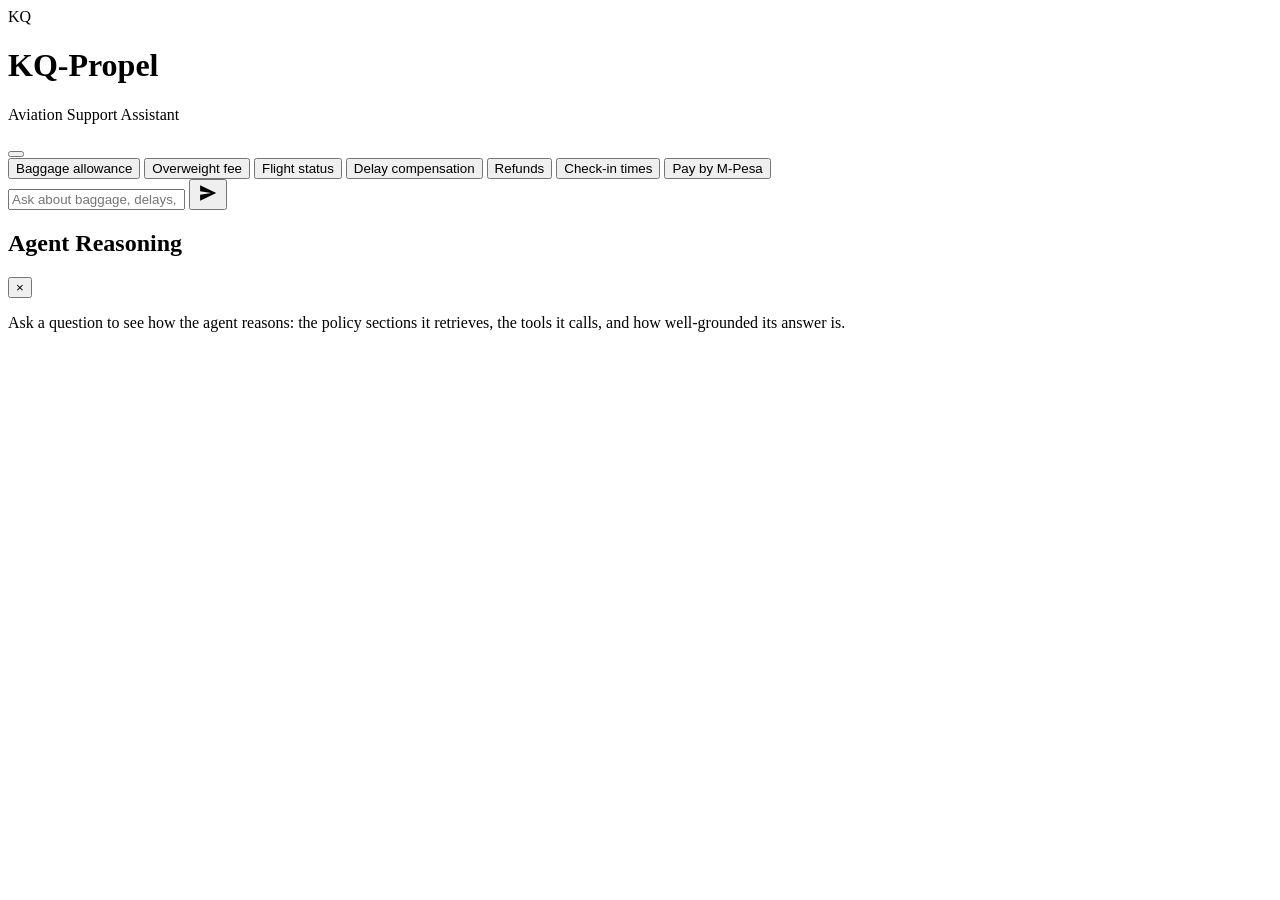
==== frontend/index.html @ af589278 "Add a conversational M-Pesa payment flow and fix capability intent matching 'Help me an overweight f" ====
<!DOCTYPE html>
<html lang="en">
<head>
<meta charset="UTF-8" />
<meta name="viewport" content="width=device-width, initial-scale=1.0, viewport-fit=cover" />
<meta name="theme-color" content="#c8102e" />
<meta name="description" content="KQ-Propel aviation support assistant" />
<title>KQ-Propel | Aviation Support Assistant</title>
<link rel="icon" href="data:image/svg+xml,<svg xmlns='http://www.w3.org/2000/svg' viewBox='0 0 32 32'><rect width='32' height='32' rx='6' fill='%23c8102e'/><text x='16' y='23' font-size='15' font-family='Arial' font-weight='bold' fill='white' text-anchor='middle'>KQ</text></svg>" />
<link rel="stylesheet" href="/static/chat.css" />
</head>
<body>

<div class="app">

  <header class="chat-header">
    <div class="brand">
      <div class="logo" aria-hidden="true">KQ</div>
      <div class="brand-text">
        <h1>KQ-Propel</h1>
        <p class="status"><span class="dot" id="status-dot"></span><span id="status-text">Aviation Support Assistant</span></p>
      </div>
    </div>
    <button id="trace-toggle" class="icon-btn" aria-label="Show agent reasoning" title="Agent reasoning">
      <span class="icon-bars" aria-hidden="true"><i></i><i></i><i></i></span>
    </button>
  </header>

  <main class="chat-main">

    <section class="chat-column">
      <div id="chat-window" class="chat-window" role="log" aria-live="polite" aria-label="Conversation"></div>

      <div class="composer">
        <div class="chips" id="chips">
          <button type="button" data-q="What is the baggage allowance for economy class?">Baggage allowance</button>
          <button type="button" data-q="My bag is 5kg over the limit, what is the fee?">Overweight fee</button>
          <button type="button" data-q="What is the status of flight KQ100?">Flight status</button>
          <button type="button" data-q="My flight was delayed 4 hours, what am I entitled to?">Delay compensation</button>
          <button type="button" data-q="How long does a refund take?">Refunds</button>
          <button type="button" data-q="What time does check-in close for international flights?">Check-in times</button>
          <button type="button" data-q="I want to pay my overweight baggage fee by M-Pesa">Pay by M-Pesa</button>
        </div>

        <form class="input-row" id="chat-form" autocomplete="off">
          <input id="chat-input" type="text" placeholder="Ask about baggage, delays, refunds or check-in..."
                 aria-label="Type your question" autocomplete="off" />
          <button type="submit" id="send-btn" class="send-btn" aria-label="Send message">
            <svg viewBox="0 0 24 24" width="22" height="22" aria-hidden="true"><path fill="currentColor" d="M3.4 20.4 21 12 3.4 3.6 3.4 10.2 15.6 12 3.4 13.8z"/></svg>
          </button>
        </form>
      </div>
    </section>

    <aside class="trace-panel" id="trace-panel" aria-label="Agent reasoning">
      <div class="trace-head">
        <h2>Agent Reasoning</h2>
        <button id="trace-close" class="icon-btn close" aria-label="Close reasoning panel">&times;</button>
      </div>
      <div id="trace-body" class="trace-body">
        <p class="trace-empty">Ask a question to see how the agent reasons: the policy sections it retrieves, the tools it calls, and how well-grounded its answer is.</p>
      </div>
    </aside>

  </main>

  <div class="scrim" id="scrim" hidden></div>
</div>

<script src="/static/chat.js"></script>
</body>
</html>
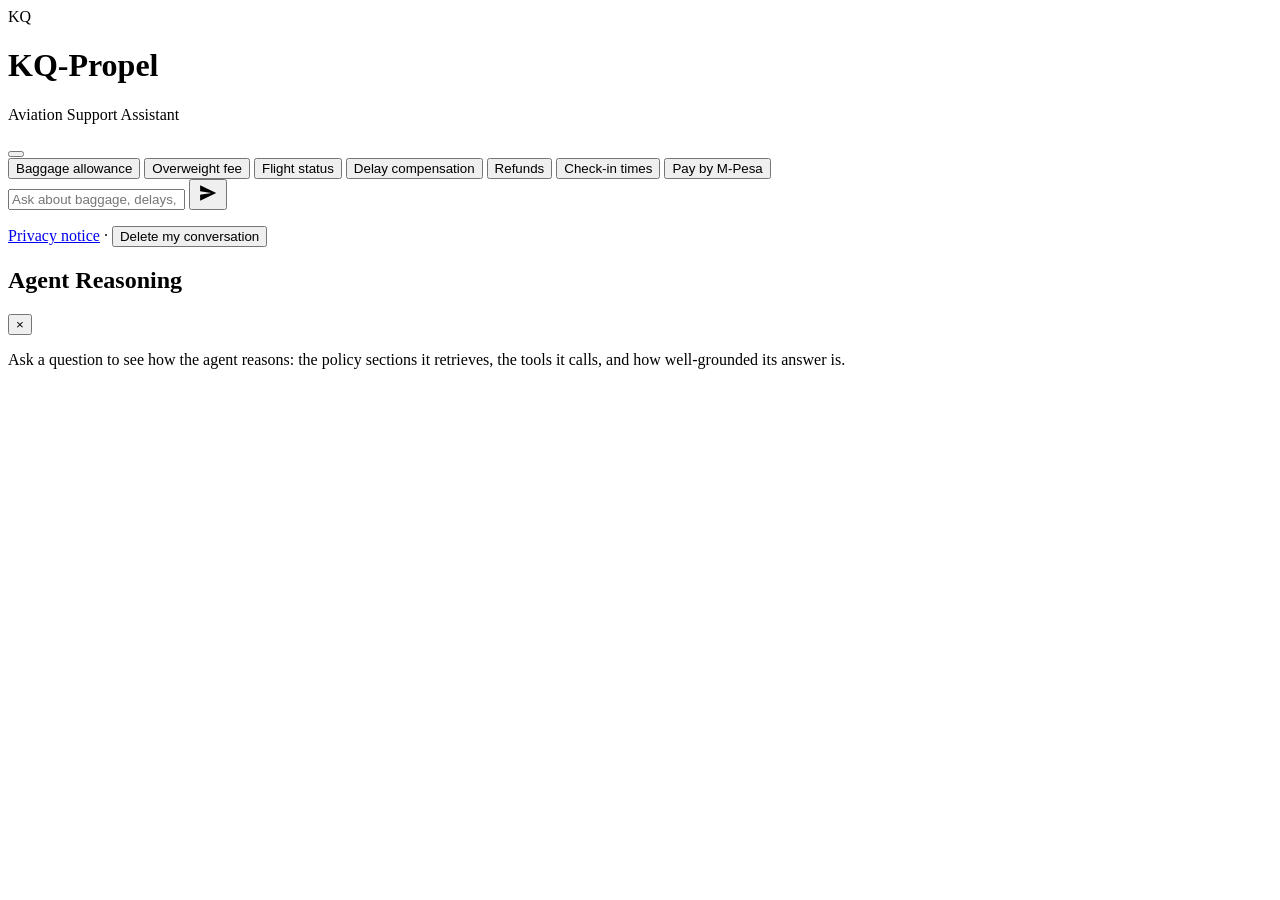
==== commit 39f9cc87: "Add data protection controls and stop tone changing policy answers - A note about the passenger's fr" ====
--- a/frontend/index.html
+++ b/frontend/index.html
@@ -49,6 +49,11 @@
             <svg viewBox="0 0 24 24" width="22" height="22" aria-hidden="true"><path fill="currentColor" d="M3.4 20.4 21 12 3.4 3.6 3.4 10.2 15.6 12 3.4 13.8z"/></svg>
           </button>
         </form>
+        <p class="privacy-line">
+          <a href="/privacy" target="_blank" rel="noopener">Privacy notice</a>
+          <span aria-hidden="true">&middot;</span>
+          <button type="button" id="forget-btn" class="link-btn">Delete my conversation</button>
+        </p>
       </div>
     </section>
 
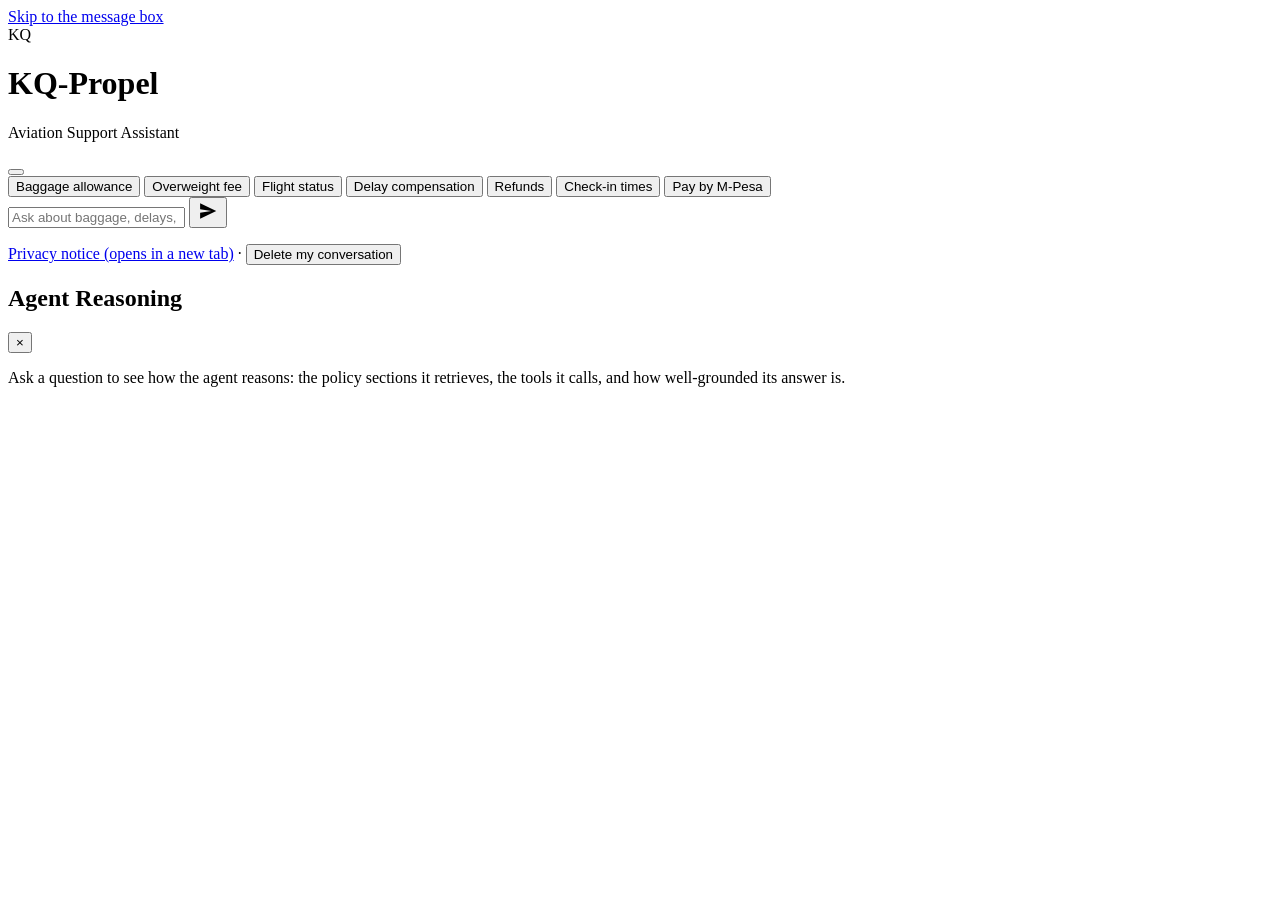
==== commit 528e266d: "Add staff roles, rate limits and accessibility; fix baggage answers Priority 5: - Individual staff a" ====
--- a/frontend/index.html
+++ b/frontend/index.html
@@ -11,6 +11,8 @@
 </head>
 <body>
 
+<a class="skip-link" href="#chat-input">Skip to the message box</a>
+
 <div class="app">
 
   <header class="chat-header">
@@ -21,7 +23,8 @@
         <p class="status"><span class="dot" id="status-dot"></span><span id="status-text">Aviation Support Assistant</span></p>
       </div>
     </div>
-    <button id="trace-toggle" class="icon-btn" aria-label="Show agent reasoning" title="Agent reasoning">
+    <button id="trace-toggle" class="icon-btn" aria-label="Agent reasoning" title="Agent reasoning"
+            aria-controls="trace-panel" aria-expanded="false">
       <span class="icon-bars" aria-hidden="true"><i></i><i></i><i></i></span>
     </button>
   </header>
@@ -32,7 +35,7 @@
       <div id="chat-window" class="chat-window" role="log" aria-live="polite" aria-label="Conversation"></div>
 
       <div class="composer">
-        <div class="chips" id="chips">
+        <div class="chips" id="chips" role="group" aria-label="Suggested questions">
           <button type="button" data-q="What is the baggage allowance for economy class?">Baggage allowance</button>
           <button type="button" data-q="My bag is 5kg over the limit, what is the fee?">Overweight fee</button>
           <button type="button" data-q="What is the status of flight KQ100?">Flight status</button>
@@ -50,14 +53,14 @@
           </button>
         </form>
         <p class="privacy-line">
-          <a href="/privacy" target="_blank" rel="noopener">Privacy notice</a>
+          <a href="/privacy" target="_blank" rel="noopener">Privacy notice<span class="sr-only"> (opens in a new tab)</span></a>
           <span aria-hidden="true">&middot;</span>
           <button type="button" id="forget-btn" class="link-btn">Delete my conversation</button>
         </p>
       </div>
     </section>
 
-    <aside class="trace-panel" id="trace-panel" aria-label="Agent reasoning">
+    <aside class="trace-panel" id="trace-panel" aria-label="Agent reasoning" tabindex="-1">
       <div class="trace-head">
         <h2>Agent Reasoning</h2>
         <button id="trace-close" class="icon-btn close" aria-label="Close reasoning panel">&times;</button>
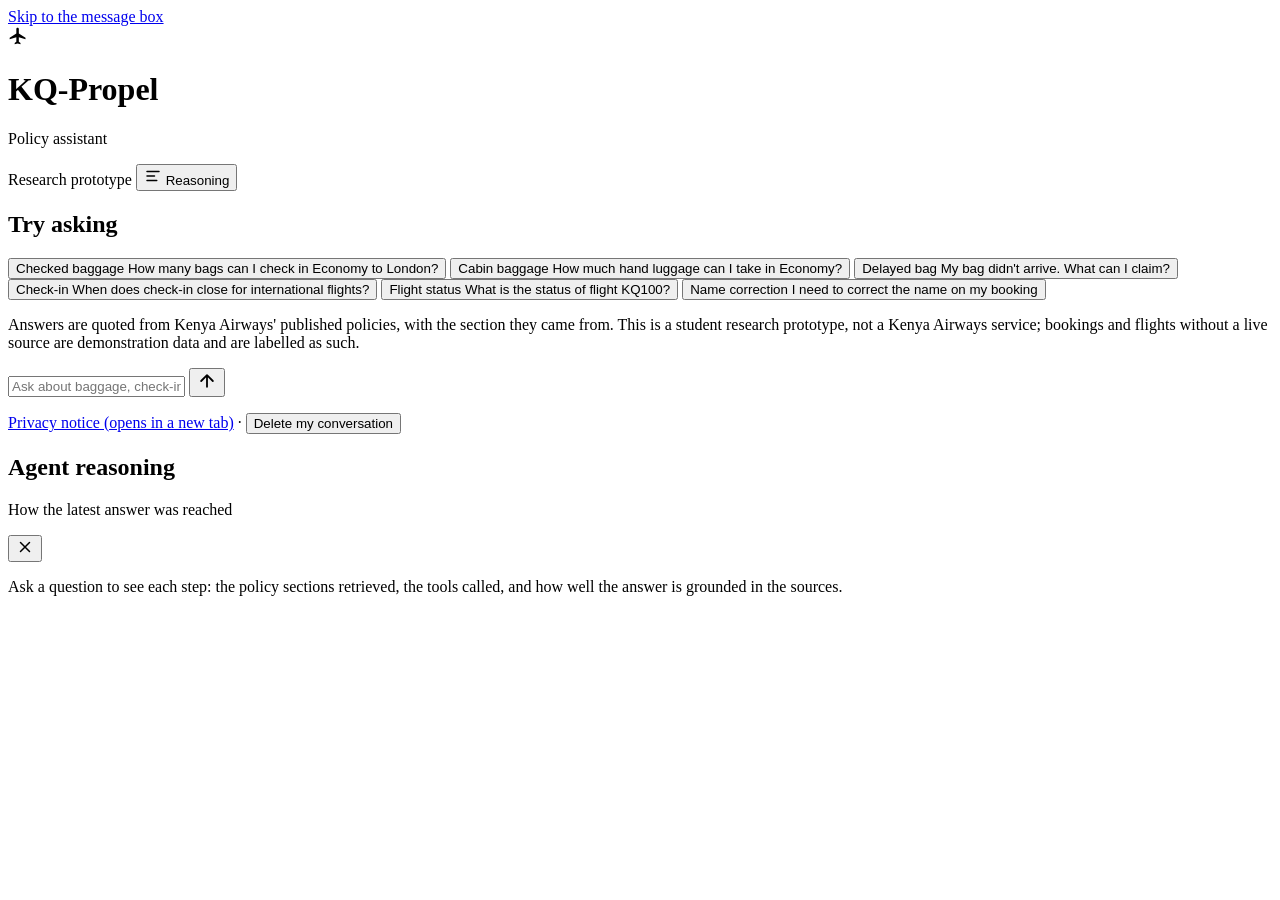
==== commit 9725249d: "Redesign the chat and staff dashboard Neutral surfaces with red as the only accent, the Inter typefa" ====
--- a/frontend/index.html
+++ b/frontend/index.html
@@ -3,10 +3,13 @@
 <head>
 <meta charset="UTF-8" />
 <meta name="viewport" content="width=device-width, initial-scale=1.0, viewport-fit=cover" />
-<meta name="theme-color" content="#c8102e" />
-<meta name="description" content="KQ-Propel aviation support assistant" />
-<title>KQ-Propel | Aviation Support Assistant</title>
-<link rel="icon" href="data:image/svg+xml,<svg xmlns='http://www.w3.org/2000/svg' viewBox='0 0 32 32'><rect width='32' height='32' rx='6' fill='%23c8102e'/><text x='16' y='23' font-size='15' font-family='Arial' font-weight='bold' fill='white' text-anchor='middle'>KQ</text></svg>" />
+<meta name="theme-color" content="#ffffff" />
+<meta name="description" content="KQ-Propel: a research prototype that answers airline policy questions from published policy, with citations." />
+<title>KQ-Propel | Policy assistant</title>
+<link rel="icon" href="data:image/svg+xml,<svg xmlns='http://www.w3.org/2000/svg' viewBox='0 0 32 32'><rect width='32' height='32' rx='8' fill='%23c8102e'/><path transform='translate(4 4)' fill='white' d='M21 16v-2l-8-5V3.5c0-.83-.67-1.5-1.5-1.5S10 2.67 10 3.5V9l-8 5v2l8-2.5V19l-2 1.5V22l3.5-1 3.5 1v-1.5L13 19v-5.5l8 2.5z'/></svg>" />
+<link rel="preconnect" href="https://fonts.googleapis.com" />
+<link rel="preconnect" href="https://fonts.gstatic.com" crossorigin />
+<link rel="stylesheet" href="https://fonts.googleapis.com/css2?family=Inter:wght@400;500;600;700&display=swap" />
 <link rel="stylesheet" href="/static/chat.css" />
 </head>
 <body>
@@ -15,41 +18,73 @@
 
 <div class="app">
 
-  <header class="chat-header">
+  <header class="topbar">
     <div class="brand">
-      <div class="logo" aria-hidden="true">KQ</div>
+      <span class="mark" aria-hidden="true">
+        <svg viewBox="0 0 24 24" width="20" height="20"><path fill="currentColor" d="M21 16v-2l-8-5V3.5c0-.83-.67-1.5-1.5-1.5S10 2.67 10 3.5V9l-8 5v2l8-2.5V19l-2 1.5V22l3.5-1 3.5 1v-1.5L13 19v-5.5l8 2.5z"/></svg>
+      </span>
       <div class="brand-text">
         <h1>KQ-Propel</h1>
-        <p class="status"><span class="dot" id="status-dot"></span><span id="status-text">Aviation Support Assistant</span></p>
+        <p class="status"><span class="dot" id="status-dot" aria-hidden="true"></span><span id="status-text">Policy assistant</span></p>
       </div>
     </div>
-    <button id="trace-toggle" class="icon-btn" aria-label="Agent reasoning" title="Agent reasoning"
-            aria-controls="trace-panel" aria-expanded="false">
-      <span class="icon-bars" aria-hidden="true"><i></i><i></i><i></i></span>
-    </button>
+    <div class="topbar-actions">
+      <span class="proto-badge">Research prototype</span>
+      <button id="trace-toggle" class="ghost-btn" type="button" aria-label="Agent reasoning" aria-controls="trace-panel" aria-expanded="false">
+        <svg viewBox="0 0 24 24" width="18" height="18" aria-hidden="true"><path fill="none" stroke="currentColor" stroke-width="2" stroke-linecap="round" d="M4 6h16M4 12h10M4 18h13"/></svg>
+        <span class="btn-label">Reasoning</span>
+      </button>
+    </div>
   </header>
 
   <main class="chat-main">
 
-    <section class="chat-column">
-      <div id="chat-window" class="chat-window" role="log" aria-live="polite" aria-label="Conversation"></div>
+    <section class="chat-column" aria-label="Chat">
+      <div class="chat-scroll" id="chat-scroll">
+        <div class="chat-inner">
+          <div id="chat-window" class="chat-window" role="log" aria-live="polite" aria-label="Conversation"></div>
+
+          <section id="welcome" class="welcome" aria-labelledby="welcome-title">
+            <h2 id="welcome-title" class="welcome-title">Try asking</h2>
+            <div class="suggestions" id="chips" role="group" aria-labelledby="welcome-title">
+              <button type="button" data-q="How many bags can I check in Economy to London?">
+                <span class="s-title">Checked baggage</span>
+                <span class="s-q">How many bags can I check in Economy to London?</span>
+              </button>
+              <button type="button" data-q="How much hand luggage can I take in Economy?">
+                <span class="s-title">Cabin baggage</span>
+                <span class="s-q">How much hand luggage can I take in Economy?</span>
+              </button>
+              <button type="button" data-q="My bag didn't arrive. What can I claim?">
+                <span class="s-title">Delayed bag</span>
+                <span class="s-q">My bag didn't arrive. What can I claim?</span>
+              </button>
+              <button type="button" data-q="When does check-in close for international flights?">
+                <span class="s-title">Check-in</span>
+                <span class="s-q">When does check-in close for international flights?</span>
+              </button>
+              <button type="button" data-q="What is the status of flight KQ100?">
+                <span class="s-title">Flight status</span>
+                <span class="s-q">What is the status of flight KQ100?</span>
+              </button>
+              <button type="button" data-q="I need to correct the name on my booking">
+                <span class="s-title">Name correction</span>
+                <span class="s-q">I need to correct the name on my booking</span>
+              </button>
+            </div>
+            <p class="welcome-note">Answers are quoted from Kenya Airways' published policies, with the section
+              they came from. This is a student research prototype, not a Kenya Airways service; bookings and
+              flights without a live source are demonstration data and are labelled as such.</p>
+          </section>
+        </div>
+      </div>
 
       <div class="composer">
-        <div class="chips" id="chips" role="group" aria-label="Suggested questions">
-          <button type="button" data-q="What is the baggage allowance for economy class?">Baggage allowance</button>
-          <button type="button" data-q="My bag is 5kg over the limit, what is the fee?">Overweight fee</button>
-          <button type="button" data-q="What is the status of flight KQ100?">Flight status</button>
-          <button type="button" data-q="My flight was delayed 4 hours, what am I entitled to?">Delay compensation</button>
-          <button type="button" data-q="How long does a refund take?">Refunds</button>
-          <button type="button" data-q="What time does check-in close for international flights?">Check-in times</button>
-          <button type="button" data-q="I want to pay my overweight baggage fee by M-Pesa">Pay by M-Pesa</button>
-        </div>
-
-        <form class="input-row" id="chat-form" autocomplete="off">
-          <input id="chat-input" type="text" placeholder="Ask about baggage, delays, refunds or check-in..."
+        <form class="input-shell" id="chat-form" autocomplete="off">
+          <input id="chat-input" type="text" placeholder="Ask about baggage, check-in, refunds or your booking"
                  aria-label="Type your question" autocomplete="off" />
           <button type="submit" id="send-btn" class="send-btn" aria-label="Send message">
-            <svg viewBox="0 0 24 24" width="22" height="22" aria-hidden="true"><path fill="currentColor" d="M3.4 20.4 21 12 3.4 3.6 3.4 10.2 15.6 12 3.4 13.8z"/></svg>
+            <svg viewBox="0 0 24 24" width="20" height="20" aria-hidden="true"><path fill="none" stroke="currentColor" stroke-width="2.2" stroke-linecap="round" stroke-linejoin="round" d="M12 19V5M5 12l7-7 7 7"/></svg>
           </button>
         </form>
         <p class="privacy-line">
@@ -62,11 +97,16 @@
 
     <aside class="trace-panel" id="trace-panel" aria-label="Agent reasoning" tabindex="-1">
       <div class="trace-head">
-        <h2>Agent Reasoning</h2>
-        <button id="trace-close" class="icon-btn close" aria-label="Close reasoning panel">&times;</button>
+        <div>
+          <h2>Agent reasoning</h2>
+          <p class="trace-sub">How the latest answer was reached</p>
+        </div>
+        <button id="trace-close" class="icon-btn close" type="button" aria-label="Close reasoning panel">
+          <svg viewBox="0 0 24 24" width="18" height="18" aria-hidden="true"><path fill="none" stroke="currentColor" stroke-width="2" stroke-linecap="round" d="M6 6l12 12M18 6L6 18"/></svg>
+        </button>
       </div>
-      <div id="trace-body" class="trace-body">
-        <p class="trace-empty">Ask a question to see how the agent reasons: the policy sections it retrieves, the tools it calls, and how well-grounded its answer is.</p>
+      <div id="trace-body" class="trace-body" tabindex="0" role="region" aria-label="Reasoning steps">
+        <p class="trace-empty">Ask a question to see each step: the policy sections retrieved, the tools called, and how well the answer is grounded in the sources.</p>
       </div>
     </aside>
 
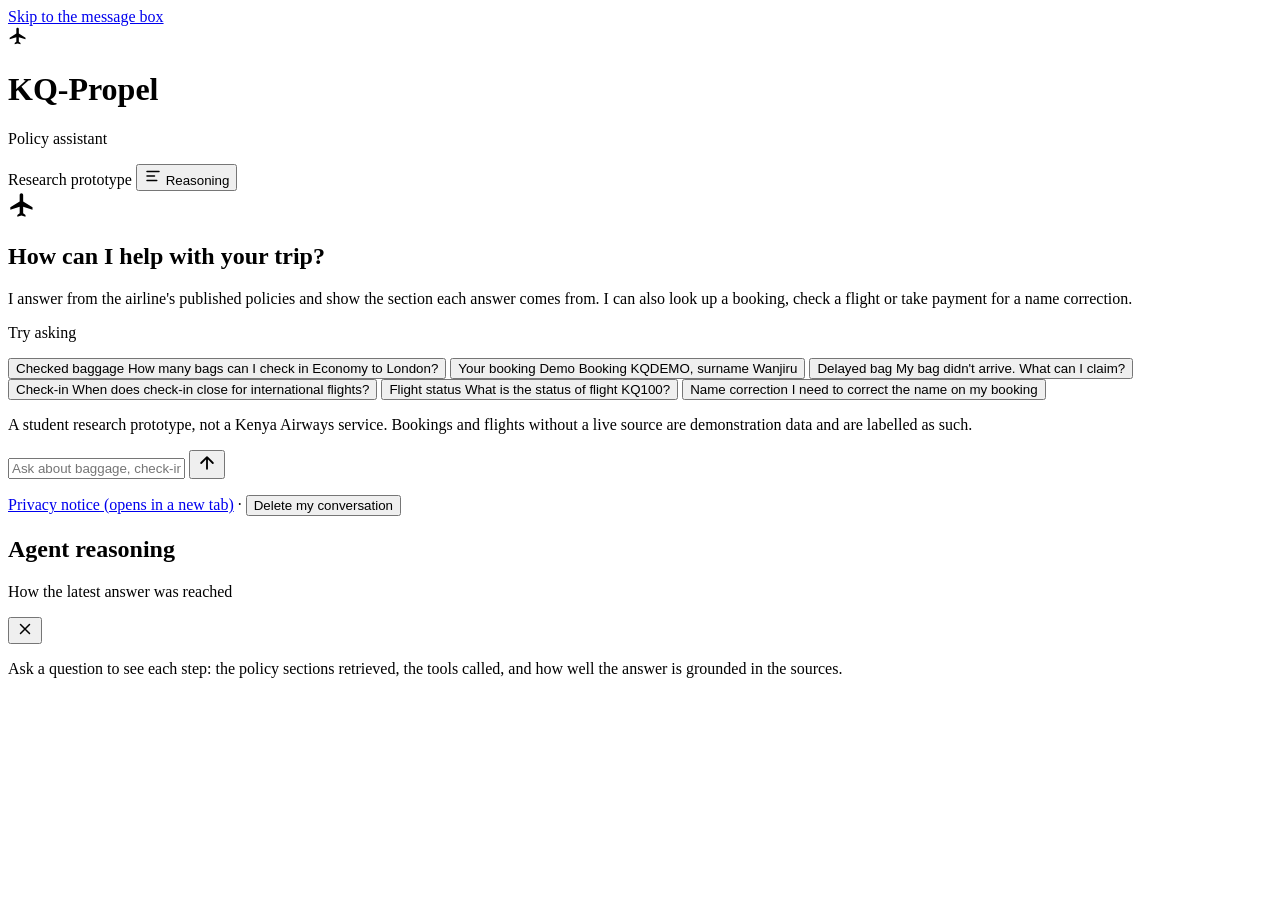
==== commit 46299cc2: "Add answer cards, a welcome screen and a split staff sign-in The chat now opens on a welcome screen " ====
--- a/frontend/index.html
+++ b/frontend/index.html
@@ -45,15 +45,21 @@
           <div id="chat-window" class="chat-window" role="log" aria-live="polite" aria-label="Conversation"></div>
 
           <section id="welcome" class="welcome" aria-labelledby="welcome-title">
-            <h2 id="welcome-title" class="welcome-title">Try asking</h2>
-            <div class="suggestions" id="chips" role="group" aria-labelledby="welcome-title">
+            <span class="hero-mark" aria-hidden="true">
+              <svg viewBox="0 0 24 24" width="28" height="28"><path fill="currentColor" d="M21 16v-2l-8-5V3.5c0-.83-.67-1.5-1.5-1.5S10 2.67 10 3.5V9l-8 5v2l8-2.5V19l-2 1.5V22l3.5-1 3.5 1v-1.5L13 19v-5.5l8 2.5z"/></svg>
+            </span>
+            <h2 id="welcome-title" class="hero-title">How can I help with your trip?</h2>
+            <p class="hero-sub">I answer from the airline's published policies and show the section each answer
+              comes from. I can also look up a booking, check a flight or take payment for a name correction.</p>
+            <p class="suggest-label" id="suggest-label">Try asking</p>
+            <div class="suggestions" id="chips" role="group" aria-labelledby="suggest-label">
               <button type="button" data-q="How many bags can I check in Economy to London?">
                 <span class="s-title">Checked baggage</span>
                 <span class="s-q">How many bags can I check in Economy to London?</span>
               </button>
-              <button type="button" data-q="How much hand luggage can I take in Economy?">
-                <span class="s-title">Cabin baggage</span>
-                <span class="s-q">How much hand luggage can I take in Economy?</span>
+              <button type="button" data-q="My booking reference is KQDEMO and my surname is Wanjiru">
+                <span class="s-title">Your booking <span class="s-tag">Demo</span></span>
+                <span class="s-q">Booking KQDEMO, surname Wanjiru</span>
               </button>
               <button type="button" data-q="My bag didn't arrive. What can I claim?">
                 <span class="s-title">Delayed bag</span>
@@ -72,8 +78,7 @@
                 <span class="s-q">I need to correct the name on my booking</span>
               </button>
             </div>
-            <p class="welcome-note">Answers are quoted from Kenya Airways' published policies, with the section
-              they came from. This is a student research prototype, not a Kenya Airways service; bookings and
+            <p class="welcome-note">A student research prototype, not a Kenya Airways service. Bookings and
               flights without a live source are demonstration data and are labelled as such.</p>
           </section>
         </div>
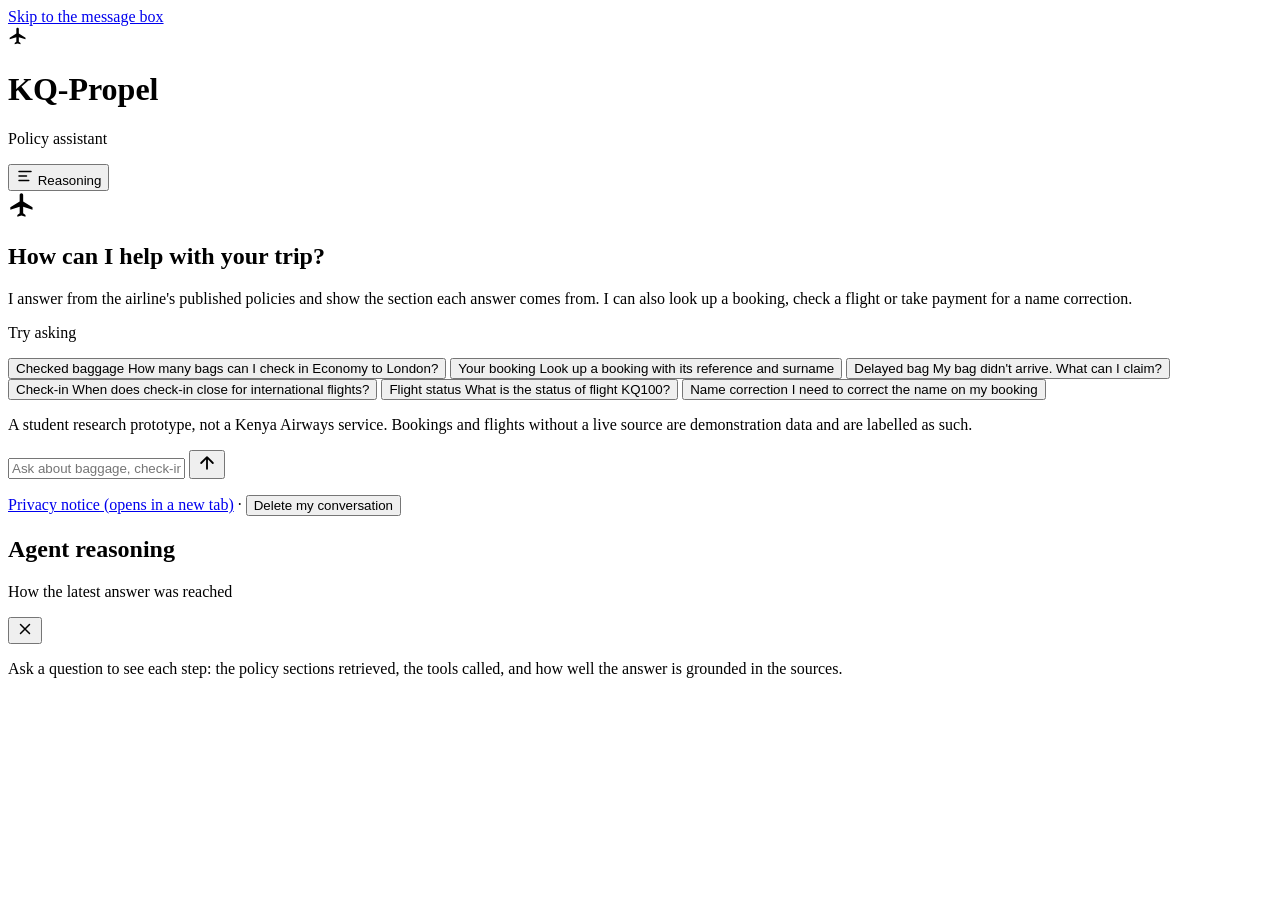
==== commit e4c9596b: "Tell passengers when a name correction is done; ask for booking details - When staff mark a name cor" ====
--- a/frontend/index.html
+++ b/frontend/index.html
@@ -29,7 +29,6 @@
       </div>
     </div>
     <div class="topbar-actions">
-      <span class="proto-badge">Research prototype</span>
       <button id="trace-toggle" class="ghost-btn" type="button" aria-label="Agent reasoning" aria-controls="trace-panel" aria-expanded="false">
         <svg viewBox="0 0 24 24" width="18" height="18" aria-hidden="true"><path fill="none" stroke="currentColor" stroke-width="2" stroke-linecap="round" d="M4 6h16M4 12h10M4 18h13"/></svg>
         <span class="btn-label">Reasoning</span>
@@ -57,9 +56,9 @@
                 <span class="s-title">Checked baggage</span>
                 <span class="s-q">How many bags can I check in Economy to London?</span>
               </button>
-              <button type="button" data-q="My booking reference is KQDEMO and my surname is Wanjiru">
-                <span class="s-title">Your booking <span class="s-tag">Demo</span></span>
-                <span class="s-q">Booking KQDEMO, surname Wanjiru</span>
+              <button type="button" data-q="I want to look up my booking">
+                <span class="s-title">Your booking</span>
+                <span class="s-q">Look up a booking with its reference and surname</span>
               </button>
               <button type="button" data-q="My bag didn't arrive. What can I claim?">
                 <span class="s-title">Delayed bag</span>
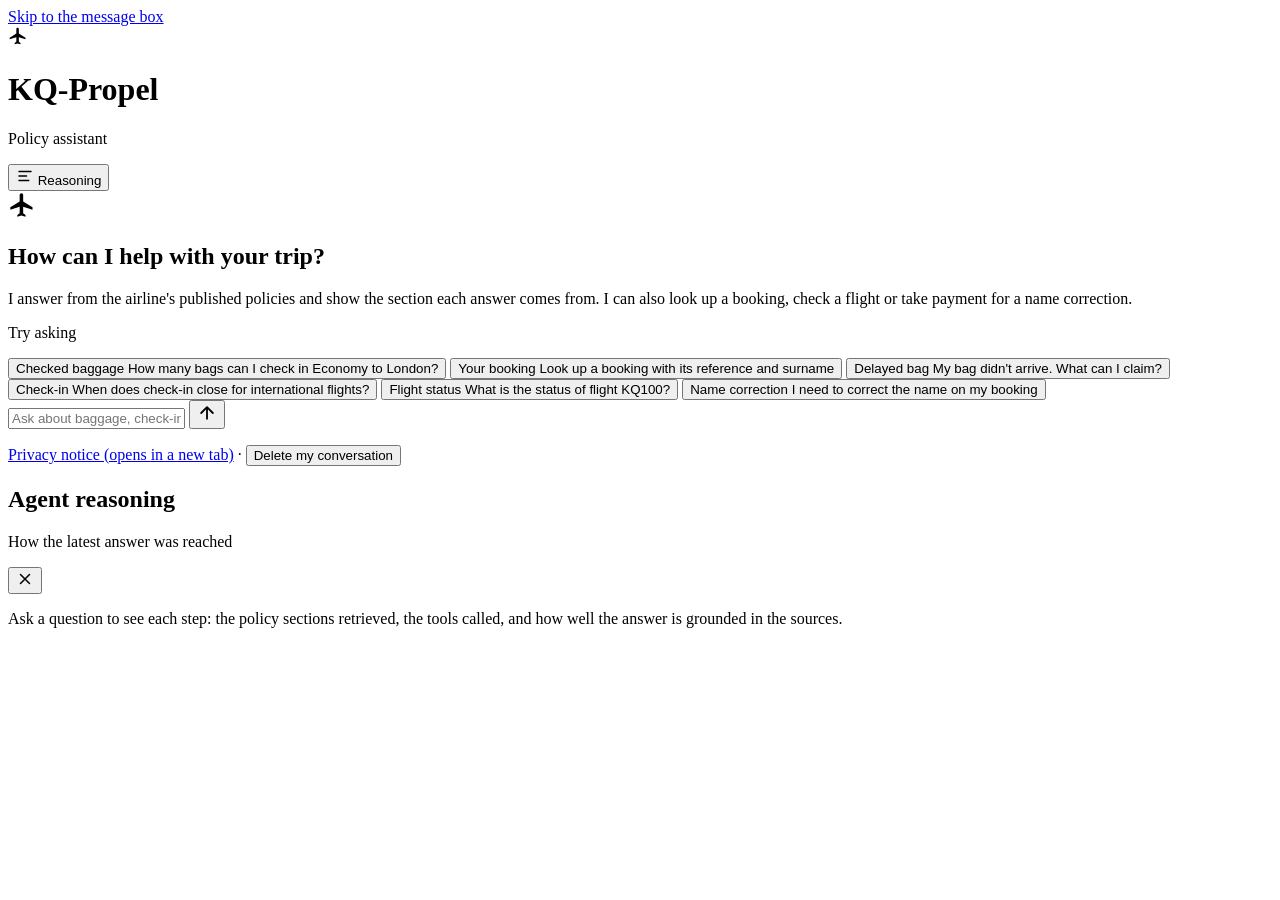
==== commit 4eafcfa4: "Remove the prototype note from the chat's welcome screen Co-Authored-By: Claude Opus 5.5 <noreply@an" ====
--- a/frontend/index.html
+++ b/frontend/index.html
@@ -77,8 +77,6 @@
                 <span class="s-q">I need to correct the name on my booking</span>
               </button>
             </div>
-            <p class="welcome-note">A student research prototype, not a Kenya Airways service. Bookings and
-              flights without a live source are demonstration data and are labelled as such.</p>
           </section>
         </div>
       </div>
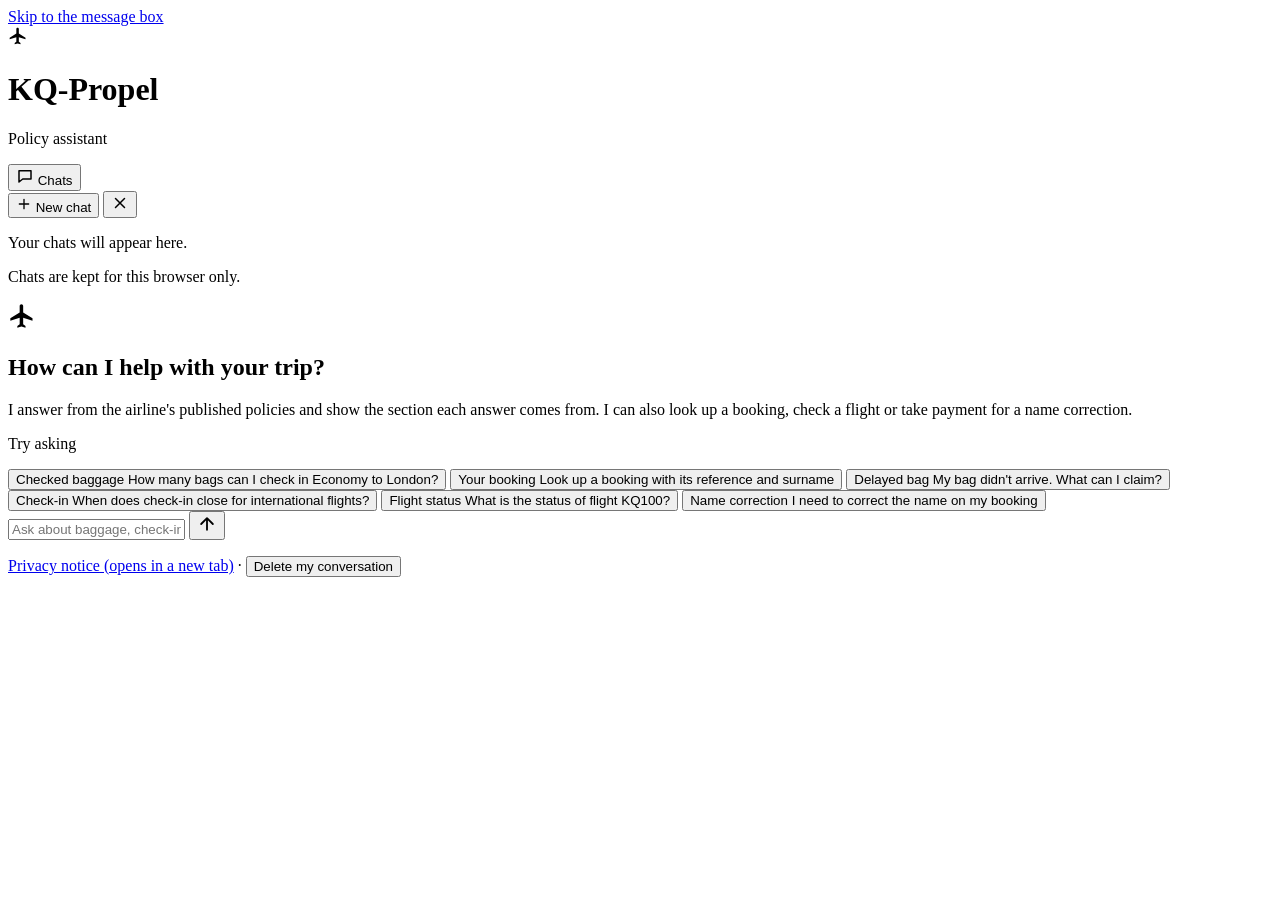
==== commit 835268f9: "Chat list in place of the reasoning panel; reasoning saved for staff Passengers get a sidebar of the" ====
--- a/frontend/index.html
+++ b/frontend/index.html
@@ -29,14 +29,30 @@
       </div>
     </div>
     <div class="topbar-actions">
-      <button id="trace-toggle" class="ghost-btn" type="button" aria-label="Agent reasoning" aria-controls="trace-panel" aria-expanded="false">
-        <svg viewBox="0 0 24 24" width="18" height="18" aria-hidden="true"><path fill="none" stroke="currentColor" stroke-width="2" stroke-linecap="round" d="M4 6h16M4 12h10M4 18h13"/></svg>
-        <span class="btn-label">Reasoning</span>
+      <button id="sidebar-toggle" class="ghost-btn" type="button" aria-label="Your chats" aria-controls="sidebar" aria-expanded="false">
+        <svg viewBox="0 0 24 24" width="18" height="18" aria-hidden="true"><path fill="none" stroke="currentColor" stroke-width="2" stroke-linecap="round" stroke-linejoin="round" d="M4 5h16v11H9l-5 4z"/></svg>
+        <span class="btn-label">Chats</span>
       </button>
     </div>
   </header>
 
   <main class="chat-main">
+
+    <nav class="sidebar" id="sidebar" aria-label="Your chats">
+      <div class="sidebar-head">
+        <button id="new-chat" class="new-chat" type="button">
+          <svg viewBox="0 0 24 24" width="16" height="16" aria-hidden="true"><path fill="none" stroke="currentColor" stroke-width="2" stroke-linecap="round" d="M12 5v14M5 12h14"/></svg>
+          New chat
+        </button>
+        <button id="sidebar-close" class="icon-btn close" type="button" aria-label="Close the chat list">
+          <svg viewBox="0 0 24 24" width="18" height="18" aria-hidden="true"><path fill="none" stroke="currentColor" stroke-width="2" stroke-linecap="round" d="M6 6l12 12M18 6L6 18"/></svg>
+        </button>
+      </div>
+      <div class="thread-list" id="thread-list">
+        <p class="thread-empty">Your chats will appear here.</p>
+      </div>
+      <p class="sidebar-note">Chats are kept for this browser only.</p>
+    </nav>
 
     <section class="chat-column" aria-label="Chat">
       <div class="chat-scroll" id="chat-scroll">
@@ -97,21 +113,6 @@
       </div>
     </section>
 
-    <aside class="trace-panel" id="trace-panel" aria-label="Agent reasoning" tabindex="-1">
-      <div class="trace-head">
-        <div>
-          <h2>Agent reasoning</h2>
-          <p class="trace-sub">How the latest answer was reached</p>
-        </div>
-        <button id="trace-close" class="icon-btn close" type="button" aria-label="Close reasoning panel">
-          <svg viewBox="0 0 24 24" width="18" height="18" aria-hidden="true"><path fill="none" stroke="currentColor" stroke-width="2" stroke-linecap="round" d="M6 6l12 12M18 6L6 18"/></svg>
-        </button>
-      </div>
-      <div id="trace-body" class="trace-body" tabindex="0" role="region" aria-label="Reasoning steps">
-        <p class="trace-empty">Ask a question to see each step: the policy sections retrieved, the tools called, and how well the answer is grounded in the sources.</p>
-      </div>
-    </aside>
-
   </main>
 
   <div class="scrim" id="scrim" hidden></div>
